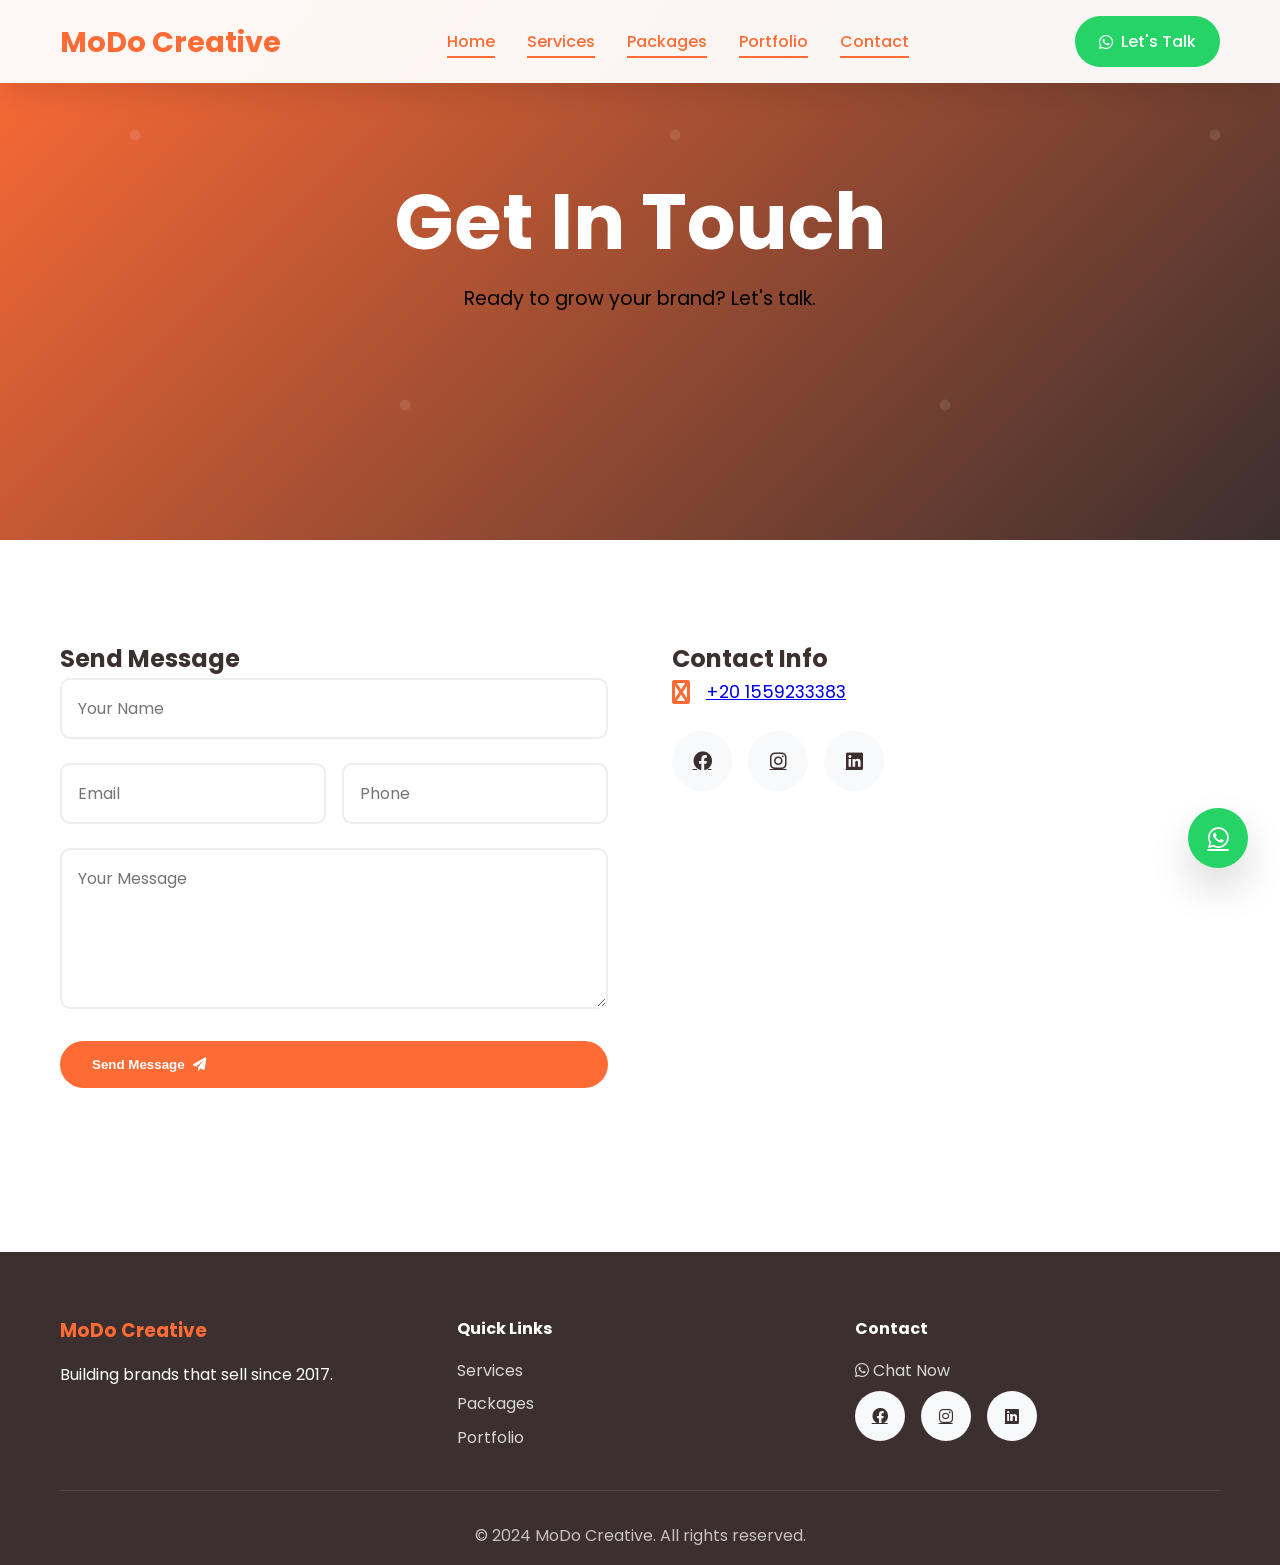
==== contact.html @ f9a5f099 "Initial commit" ====
<!DOCTYPE html>
<html lang="en">
<head>
    <meta charset="UTF-8">
    <meta name="viewport" content="width=device-width, initial-scale=1.0">
    <title>Contact - MoDo Creative</title>
    <link rel="stylesheet" href="css/style.css">
    <link href="https://fonts.googleapis.com/css2?family=Poppins:wght@300;400;500;600;700&display=swap" rel="stylesheet">
    <link rel="stylesheet" href="https://cdnjs.cloudflare.com/ajax/libs/font-awesome/6.0.0/css/all.min.css">
</head>
<body>
    <div id="loader">
        <div class="loader-logo">MoDo</div>
    </div>

    <nav class="navbar" id="navbar">
        <div class="nav-container">
            <div class="nav-logo">
                <a href="index.html">MoDo Creative</a>
            </div>
            <ul class="nav-menu" id="nav-menu">
                <li><a href="index.html#home" class="nav-link">Home</a></li>
                <li><a href="services.html" class="nav-link">Services</a></li>
                <li><a href="packages.html" class="nav-link">Packages</a></li>
                <li><a href="portfolio.html" class="nav-link">Portfolio</a></li>
                <li><a href="contact.html" class="nav-link active">Contact</a></li>
            </ul>
            <div class="hamburger" id="hamburger">
                <span></span>
                <span></span>
                <span></span>
            </div>
            <a href="https://wa.me/201559233383?text=Hello%20MoDo%20Creative!" class="whatsapp-btn" target="_blank">
                <i class="fab fa-whatsapp"></i> Let's Talk
            </a>
        </div>
    </nav>

    <section class="hero contact-hero">
        <div class="container">
            <div class="section-header large">
                <h1>Get In Touch</h1>
                <p>Ready to grow your brand? Let's talk.</p>
            </div>
        </div>
    </section>

    <section class="contact-section reveal">
        <div class="container">
            <div class="contact-content">
                <div class="contact-form-wrapper">
                    <h2>Send Message</h2>
                    <form id="contact-form">
                        <div class="form-group">
                            <input type="text" id="name" placeholder="Your Name" required>
                        </div>
                        <div class="form-row">
                            <div class="form-group">
                                <input type="email" id="email" placeholder="Email" required>
                            </div>
                            <div class="form-group">
                                <input type="tel" id="phone" placeholder="Phone" required>
                            </div>
                        </div>
                        <div class="form-group">
                            <textarea id="message" placeholder="Your Message" rows="5" required></textarea>
                        </div>
                        <button type="submit" class="btn-primary full-width">Send Message <i class="fas fa-paper-plane"></i></button>
                    </form>
                </div>
                <div class="contact-info">
                    <h2>Contact Info</h2>
                    <div class="contact-item">
                        <i class="fas fa-whatsapp"></i>
                        <a href="https://wa.me/201559233383" target="_blank">+20 1559233383</a>
                    </div>
                    <div class="social-links large">
                        <a href="https://www.facebook.com/profile.php?id=61573815939553&locale=ar_AR"><i class="fab fa-facebook"></i></a>
                        <a href="https://www.instagram.com/modo_creative0?fbclid=IwZXh0bgNhZW0CMTAAYnJpZBEwcWpwY1J3Q2RiNG1FZUJoa3NydGMGYXBwX2lkEDIyMjAzOTE3ODgyMDA4OTIAAR74_BqehYFXIOPqk2EwYzHsM2LwNzqaWqIEMULM-PtCs83PIYGcVTOfWj6b-g_aem_-BTXDNr5j2SHvNs9P0MHmQ"><i class="fab fa-instagram"></i></a>
                        <a href="https://www.linkedin.com/in/modo-creative/"><i class="fab fa-linkedin"></i></a>
                    </div>
                </div>
            </div>
        </div>
    </section>

    <!-- Map Section -->
    <!--<section class="map-section reveal">
        <div class="container">
            <h2>Visit Us</h2>
            <div class="map-placeholder">
                <iframe src="https://www.google.com/maps/embed?pb=!1m18!1m12!1m3!1d3458.557987685789!2d31.235712315289!3d30.044419481774!2m3!1f0!2f0!3f0!3m2!1i1024!2i768!4f13.1!3m3!1m2!1s0x14584f4e...%21 (Cairo Placeholder)" width="100%" height="400" style="border:0;" allowfullscreen="" loading="lazy"></iframe>
            </div>
        </div>
    </section>-->

    <!-- Floating WhatsApp -->
    <a href="https://wa.me/201559233383?text=Hello%20MoDo%20Team!" class="floating-whatsapp" target="_blank">
        <i class="fab fa-whatsapp"></i>
    </a>

    <footer class="footer">
        <div class="container">
            <div class="footer-content">
                <div class="footer-brand">
                    <h3>MoDo Creative</h3>
                    <p>Building brands that sell since 2017.</p>
                </div>
                <div class="footer-links">
                    <h4>Quick Links</h4>
                    <a href="services.html">Services</a>
                    <a href="packages.html">Packages</a>
                    <a href="portfolio.html">Portfolio</a>
                </div>
                <div class="footer-contact">
                    <h4>Contact</h4>
                    <a href="https://wa.me/201559233383" target="_blank"><i class="fab fa-whatsapp"></i> Chat Now</a>
                    <div class="social-links">
                        <a href="https://www.facebook.com/profile.php?id=61573815939553&locale=ar_AR"><i class="fab fa-facebook"></i></a>
                        <a href="https://www.instagram.com/modo_creative0?fbclid=IwZXh0bgNhZW0CMTAAYnJpZBEwcWpwY1J3Q2RiNG1FZUJoa3NydGMGYXBwX2lkEDIyMjAzOTE3ODgyMDA4OTIAAR74_BqehYFXIOPqk2EwYzHsM2LwNzqaWqIEMULM-PtCs83PIYGcVTOfWj6b-g_aem_-BTXDNr5j2SHvNs9P0MHmQ"><i class="fab fa-instagram"></i></a>
                        <a href="https://www.linkedin.com/in/modo-creative/"><i class="fab fa-linkedin"></i></a>
                    </div>
                </div>
            </div>
            <div class="footer-bottom">
                <p>&copy; 2024 MoDo Creative. All rights reserved.</p>
            </div>
        </div>
    </footer>

    <script src="js/main.js"></script>
</body>
</html>
---- css/style.css ----
/* MoDo Creative - Style Sheet */

/* CSS Variables */
:root {
  --orange: #FF6B35;
  --dark-brown: #3C2F2F;
  --white: #FFFFFF;
  --light-bg: #F8F9FA;
  --gray: #000101;
  --shadow: 0 10px 30px rgba(0,0,0,0.1);
  --shadow-hover: 0 20px 40px rgba(0,0,0,0.15);
  --transition: all 0.3s cubic-bezier(0.4, 0, 0.2, 1);
}

/* Reset & Base */
* {
  margin: 0;
  padding: 0;
  box-sizing: border-box;
}

body {
  font-family: 'Poppins', sans-serif;
  line-height: 1.6;
  color: var(--dark-brown);
  overflow-x: hidden;
}

.container {
  max-width: 1200px;
  margin: 0 auto;
  padding: 0 20px;
}

.reveal {
  opacity: 0;
  transform: translateY(50px);
  transition: var(--transition);
}

.reveal.active {
  opacity: 1;
  transform: translateY(0);
}

/* Loading Animation */
#loader {
  position: fixed;
  top: 0;
  left: 0;
  width: 100%;
  height: 100%;
  background: var(--white);
  display: flex;
  align-items: center;
  justify-content: center;
  z-index: 9999;
  transition: opacity 0.5s;
}

.loader-logo {
  font-size: 3rem;
  font-weight: 700;
  background: linear-gradient(135deg, var(--orange), var(--dark-brown));
  -webkit-background-clip: text;
  -webkit-text-fill-color: transparent;
  animation: pulse 2s infinite;
}

@keyframes pulse {
  0%, 100% { transform: scale(1); }
  50% { transform: scale(1.05); }
}

/* Navbar */
.navbar {
  position: fixed;
  top: 0;
  width: 100%;
  background: rgba(255,255,255,0.95);
  backdrop-filter: blur(10px);
  z-index: 1000;
  transition: var(--transition);
  box-shadow: var(--shadow);
}

.nav-container {
  max-width: 1200px;
  margin: 0 auto;
  padding: 1rem 20px;
  display: flex;
  justify-content: space-between;
  align-items: center;
}

.nav-logo a {
  font-size: 1.8rem;
  font-weight: 700;
  color: var(--orange);
  text-decoration: none;
}

.nav-menu {
  display: flex;
  list-style: none;
  gap: 2rem;
}

.nav-link {
  text-decoration: none;
  color: var(--dark-brown);
  font-weight: 500;
  position: relative;
  transition: var(--transition);
}

.nav-link:hover, .nav-link.active {
  color: var(--orange);
}

.nav-link::after {
  content: '';
  position: absolute;
  bottom: -5px;
  left: 0;
  width: 0;
  height: 2px;
  background: var(--orange);
  transition: var(--transition);
}

.nav-link:hover::after, .nav-link.active::after {
  width: 100%;
}

.whatsapp-btn {
  background: #25D366;
  color: white;
  padding: 0.8rem 1.5rem;
  border-radius: 50px;
  text-decoration: none;
  font-weight: 500;
  display: flex;
  align-items: center;
  gap: 0.5rem;
  transition: var(--transition);
}

.whatsapp-btn:hover {
  transform: translateY(-2px);
  box-shadow: var(--shadow-hover);
}

.hamburger {
  display: none;
  flex-direction: column;
  cursor: pointer;
  gap: 4px;
}

.hamburger span {
  width: 25px;
  height: 3px;
  background: var(--dark-brown);
  transition: var(--transition);
}

/* Hero Sections */
.hero {
  min-height: 100vh;
  display: flex;
  align-items: center;
  background: linear-gradient(135deg, var(--orange) 0%, var(--dark-brown) 100%);
  color: white;
  position: relative;
  overflow: hidden;
}

.hero::before {
  content: '';
  position: absolute;
  top: 0;
  left: 0;
  width: 100%;
  height: 100%;
  background: url('data:image/svg+xml,<svg xmlns=\"http://www.w3.org/2000/svg\" viewBox=\"0 0 100 100\"><defs><pattern id=\"grain\" width=\"100\" height=\"100\" patternUnits=\"userSpaceOnUse\"><circle cx=\"25\" cy=\"25\" r=\"1\" fill=\"%23ffffff\" opacity=\"0.1\"/><circle cx=\"75\" cy=\"75\" r=\"1\" fill=\"%23ffffff\" opacity=\"0.1\"/></pattern></defs><rect width=\"100\" height=\"100\" fill=\"url(%23grain)\"/></svg>');
  pointer-events: none;
}

.hero-container {
  max-width: 1200px;
  margin: 0 auto;
  padding: 0 20px;
  display: grid;
  grid-template-columns: 1fr 1fr;
  gap: 4rem;
  align-items: center;
}

.hero-headline {
  font-size: clamp(2.5rem, 5vw, 4rem);
  font-weight: 700;
  line-height: 1.2;
  margin-bottom: 1.5rem;
}

.gradient-text {
  background: linear-gradient(45deg, white, rgba(255,255,255,0.8));
  -webkit-background-clip: text;
  -webkit-text-fill-color: transparent;
}

.hero-subheadline {
  font-size: 1.3rem;
  margin-bottom: 2rem;
  opacity: 0.9;
}

.hero-buttons {
  display: flex;
  gap: 1rem;
  flex-wrap: wrap;
}

.btn-primary {
  background: var(--orange);
  color: white;
  padding: 1rem 2rem;
  border: none;
  border-radius: 50px;
  font-weight: 600;
  text-decoration: none;
  display: inline-flex;
  align-items: center;
  gap: 0.5rem;
  transition: var(--transition);
  cursor: pointer;
}

.btn-primary:hover {
  transform: translateY(-3px);
  box-shadow: var(--shadow-hover);
}

.btn-secondary {
  background: transparent;
  color: white;
  padding: 1rem 2rem;
  border: 2px solid white;
  border-radius: 50px;
  font-weight: 600;
  transition: var(--transition);
}

.btn-secondary:hover {
  background: white;
  color: var(--dark-brown);
  transform: translateY(-2px);
}

.hero-image img {
  width: 100%;
  height: auto;
  border-radius: 20px;
  box-shadow: var(--shadow);
}

.services-hero, .packages-hero, .portfolio-hero, .contact-hero {
  min-height: 60vh;
  text-align: center;
}

.section-header.large h1 {
  font-size: clamp(3rem, 6vw, 5rem);
}

/* Sections */
section {
  padding: 100px 0;
}

.section-header {
  text-align: center;
  margin-bottom: 4rem;
}

.section-header h2 {
  font-size: clamp(2.5rem, 4vw, 3.5rem);
  margin-bottom: 1rem;
  background: linear-gradient(45deg, var(--orange), var(--dark-brown));
  -webkit-background-clip: text;
  -webkit-text-fill-color: transparent;
}

.section-header p {
  font-size: 1.2rem;
  color: var(--gray);
  max-width: 600px;
  margin: 0 auto;
}

/* Services Preview */
.services-grid, .portfolio-grid, .packages-grid {
  display: grid;
  grid-template-columns: repeat(auto-fit, minmax(350px, 1fr));
  gap: 2rem;
}

.service-card {
  background: white;
  padding: 3rem 2rem;
  border-radius: 20px;
  text-align: center;
  box-shadow: var(--shadow);
  transition: var(--transition);
  height: 100%;
}

.service-card:hover {
  transform: translateY(-10px);
  box-shadow: var(--shadow-hover);
}

.service-icon {
  width: 80px;
  height: 80px;
  margin: 0 auto 1.5rem;
  background: linear-gradient(var(--orange), var(--dark-brown));
  border-radius: 50%;
  display: flex;
  align-items: center;
  justify-content: center;
}

.service-icon img {
  width: 40px;
  height: 40px;
}

.service-card h3 {
  font-size: 1.5rem;
  margin-bottom: 1rem;
}

/* Portfolio */
.portfolio-preview .portfolio-grid {
  grid-template-columns: repeat(auto-fit, minmax(280px, 1fr));
}

.portfolio-item {
  position: relative;
  overflow: hidden;
  border-radius: 20px;
  box-shadow: var(--shadow);
  transition: var(--transition);
  cursor: pointer;
}

.portfolio-item:hover {
  transform: scale(1.05);
}

.portfolio-item img {
  width: 100%;
  height: 250px;
  object-fit: cover;
  transition: var(--transition);
}

.portfolio-overlay {
  position: absolute;
  bottom: 0;
  left: 0;
  right: 0;
  background: linear-gradient(transparent, rgba(0,0,0,0.8));
  color: white;
  padding: 2rem;
  transform: translateY(100%);
  transition: var(--transition);
}

.portfolio-item:hover .portfolio-overlay {
  transform: translateY(0);
}

.portfolio-filters {
  display: flex;
  justify-content: center;
  gap: 1rem;
  margin-bottom: 3rem;
  flex-wrap: wrap;
}

.filter-btn {
  padding: 0.8rem 1.5rem;
  border: 2px solid var(--orange);
  background: transparent;
  color: var(--orange);
  border-radius: 50px;
  cursor: pointer;
  font-weight: 500;
  transition: var(--transition);
}

.filter-btn.active, .filter-btn:hover {
  background: var(--orange);
  color: white;
}

.portfolio-item.hidden {
  display: none;
}

/* Modal */
.modal {
  display: none;
  position: fixed;
  top: 0;
  left: 0;
  width: 100%;
  height: 100%;
  background: rgba(0,0,0,0.9);
  z-index: 2000;
  align-items: center;
  justify-content: center;
}

.modal-content {
  max-width: 800px;
  width: 90%;
  max-height: 90vh;
  overflow-y: auto;
  background: white;
  border-radius: 20px;
  position: relative;
  animation: modalSlide 0.3s ease;
}

@keyframes modalSlide {
  from { transform: scale(0.8); opacity: 0; }
  to { transform: scale(1); opacity: 1; }
}

.close {
  position: absolute;
  top: 1rem;
  right: 1.5rem;
  font-size: 2rem;
  cursor: pointer;
  color: var(--gray);
}

.modal-body {
  padding: 3rem;
  text-align: center;
}

.modal-body img {
  max-width: 100%;
  border-radius: 10px;
  margin-bottom: 1rem;
}

/* Packages */
.packages-grid {
  grid-template-columns: repeat(auto-fit, minmax(300px, 1fr));
  gap: 2rem;
}

.package-card {
  background: white;
  padding: 3rem 2rem;
  border-radius: 20px;
  text-align: center;
  box-shadow: var(--shadow);
  position: relative;
  transition: var(--transition);
}

.package-card:hover {
  transform: translateY(-10px);
}

.package-badge {
  position: absolute;
  top: -10px;
  left: 50%;
  transform: translateX(-50%);
  background: var(--orange);
  color: white;
  padding: 0.5rem 1rem;
  border-radius: 20px;
  font-size: 0.8rem;
  font-weight: 600;
}

.package-card.popular {
  border: 3px solid var(--orange);
}

.price {
  font-size: 2.5rem;
  font-weight: 700;
  color: var(--orange);
  margin: 1rem 0 2rem;
}

.package-card ul {
  list-style: none;
  margin-bottom: 2rem;
}

.package-card li {
  padding: 0.5rem 0;
  border-bottom: 1px solid #eee;
}

.package-card li:before {
  content: "✓ ";
  color: var(--orange);
  font-weight: bold;
}

.package-cta {
  width: 100%;
}

/* Contact */
.contact-content {
  display: grid;
  grid-template-columns: 1fr 1fr;
  gap: 4rem;
  margin-bottom: 4rem;
}

.form-group {
  margin-bottom: 1.5rem;
}

.form-group input, .form-group textarea {
  width: 100%;
  padding: 1rem;
  border: 2px solid #eee;
  border-radius: 10px;
  font-family: inherit;
  transition: var(--transition);
  font-size: 1rem;
}

.form-group input:focus, .form-group textarea:focus {
  outline: none;
  border-color: var(--orange);
}

.form-row {
  display: grid;
  grid-template-columns: 1fr 1fr;
  gap: 1rem;
}

.full-width {
  width: 100%;
}

.contact-item {
  display: flex;
  align-items: center;
  gap: 1rem;
  margin-bottom: 1.5rem;
  font-size: 1.1rem;
}

.contact-item i {
  color: var(--orange);
  font-size: 1.5rem;
}

.social-links {
  display: flex;
  gap: 1rem;
}

.social-links a {
  width: 50px;
  height: 50px;
  background: var(--light-bg);
  border-radius: 50%;
  display: flex;
  align-items: center;
  justify-content: center;
  color: var(--dark-brown);
  transition: var(--transition);
}

.social-links.large a {
  width: 60px;
  height: 60px;
}

.social-links a:hover {
  background: var(--orange);
  color: white;
  transform: translateY(-3px);
}

.map-placeholder {
  border-radius: 20px;
  overflow: hidden;
  box-shadow: var(--shadow);
}

.map-placeholder iframe {
  border-radius: 20px;
}

.floating-whatsapp {
  position: fixed;
  bottom: 2rem;
  right: 2rem;
  width: 60px;
  height: 60px;
  background: #25D366;
  color: white;
  border-radius: 50%;
  display: flex;
  align-items: center;
  justify-content: center;
  font-size: 1.5rem;
  box-shadow: var(--shadow-hover);
  transition: var(--transition);
  z-index: 1000;
  animation: bounce 2s infinite;
}

@keyframes bounce {
  0%, 20%, 50%, 80%, 100% { transform: translateY(0); }
  40% { transform: translateY(-10px); }
  60% { transform: translateY(-5px); }
}

.floating-whatsapp:hover {
  transform: translateY(-5px) scale(1.1);
}

/* About & Other Sections */
.about {
  background: var(--light-bg);
}

.service-detail {
  padding: 120px 0;
}

.service-row {
  display: grid;
  grid-template-columns: 1fr 1fr;
  gap: 4rem;
  align-items: center;
}

.service-row.reverse {
  grid-template-columns: 1fr 1fr;
}

.service-image img {
  width: 100%;
  border-radius: 20px;
}

.service-content h2 {
  font-size: 3rem;
  margin-bottom: 1.5rem;
}

.workflow {
  display: flex;
  flex-wrap: wrap;
  gap: 2rem;
  margin: 3rem 0;
}

.workflow-step {
  flex: 1;
  min-width: 200px;
  text-align: center;
}

.step-number {
  width: 60px;
  height: 60px;
  background: var(--orange);
  color: white;
  border-radius: 50%;
  display: flex;
  align-items: center;
  justify-content: center;
  font-weight: 700;
  font-size: 1.5rem;
  margin: 0 auto 1rem;
}

/* Footer */
.footer {
  background: var(--dark-brown);
  color: white;
  padding: 4rem 0 1rem;
}

.footer-content {
  display: grid;
  grid-template-columns: repeat(auto-fit, minmax(250px, 1fr));
  gap: 2rem;
  margin-bottom: 2rem;
}

.footer-brand h3 {
  color: var(--orange);
  margin-bottom: 1rem;
}

.footer-links h4, .footer-contact h4 {
  margin-bottom: 1rem;
}

.footer-links a, .footer-contact a:not(.social-links a) {
  color: rgba(255,255,255,0.8);
  text-decoration: none;
  display: block;
  margin-bottom: 0.5rem;
  transition: var(--transition);
}

.footer-links a:hover, .footer-contact a:hover {
  color: var(--orange);
}

.footer-bottom {
  text-align: center;
  padding-top: 2rem;
  border-top: 1px solid rgba(255,255,255,0.1);
  color: rgba(255,255,255,0.7);
}

/* Responsive Design */
@media (max-width: 768px) {
  .hamburger {
    display: flex;
  }

  .nav-menu {
    position: fixed;
    top: 100%;
    left: 0;
    width: 100%;
    background: white;
    flex-direction: column;
    padding: 2rem;
    transform: translateY(-100%);
    opacity: 0;
    visibility: hidden;
  }

  .nav-menu.active {
    transform: translateY(0);
    opacity: 1;
    visibility: visible;
  }

  .whatsapp-btn {
    display: none;
  }

  .hero-container {
    grid-template-columns: 1fr;
    text-align: center;
    gap: 2rem;
  }

  .hero-buttons {
    justify-content: center;
  }

  .services-grid, .packages-grid {
    grid-template-columns: 1fr;
  }

  .contact-content {
    grid-template-columns: 1fr;
    gap: 2rem;
  }

  .form-row {
    grid-template-columns: 1fr;
  }

  .service-row {
    grid-template-columns: 1fr;
    text-align: center;
  }

  .service-row.reverse {
    grid-template-columns: 1fr;
  }

  .portfolio-filters {
    flex-direction: column;
    align-items: center;
  }

  .section-header h2 {
    font-size: 2.5rem;
  }

  section {
    padding: 60px 0;
  }
}

@media (max-width: 480px) {
  .hero-headline {
    font-size: 2.5rem;
  }

  .floating-whatsapp {
    bottom: 1rem;
    right: 1rem;
  }
}

/* Utilities */
.full-width {
  width: 100% !important;
}

.large {
  font-size: 1.2em;
}
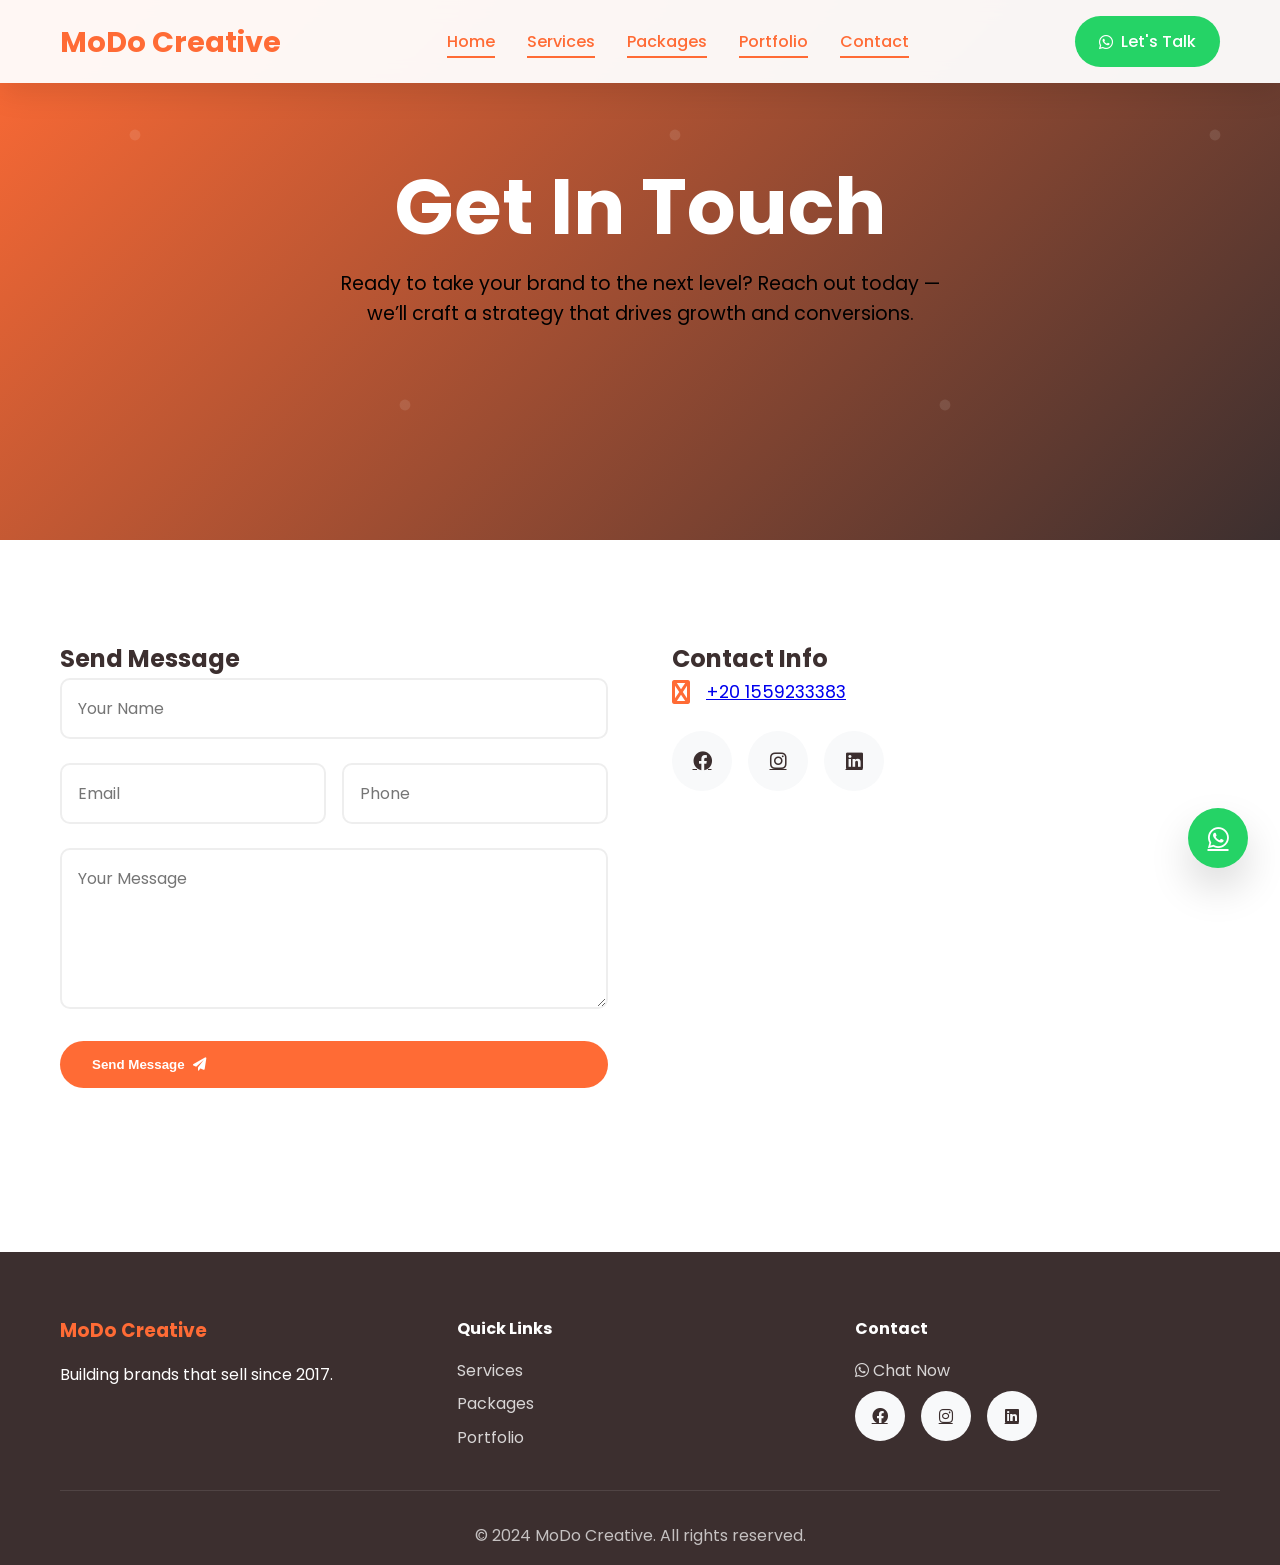
==== commit 91f26f6e: "Update contact.html" ====
--- a/contact.html
+++ b/contact.html
@@ -4,13 +4,15 @@
     <meta charset="UTF-8">
     <meta name="viewport" content="width=device-width, initial-scale=1.0">
     <title>Contact - MoDo Creative</title>
+    <link rel="icon" type="image/png" href="assets/images/logonew.png">
     <link rel="stylesheet" href="css/style.css">
     <link href="https://fonts.googleapis.com/css2?family=Poppins:wght@300;400;500;600;700&display=swap" rel="stylesheet">
     <link rel="stylesheet" href="https://cdnjs.cloudflare.com/ajax/libs/font-awesome/6.0.0/css/all.min.css">
 </head>
 <body>
     <div id="loader">
-        <div class="loader-logo">MoDo</div>
+        <div class="loader-logo">MoDo Creative</div>
+         <img src="assets/images/logonew.png" alt="MoDo Logo" class="loader-logo">
     </div>
 
     <nav class="navbar" id="navbar">
@@ -40,7 +42,7 @@
         <div class="container">
             <div class="section-header large">
                 <h1>Get In Touch</h1>
-                <p>Ready to grow your brand? Let's talk.</p>
+                <p>Ready to take your brand to the next level? Reach out today — we’ll craft a strategy that drives growth and conversions.</p>
             </div>
         </div>
     </section>
